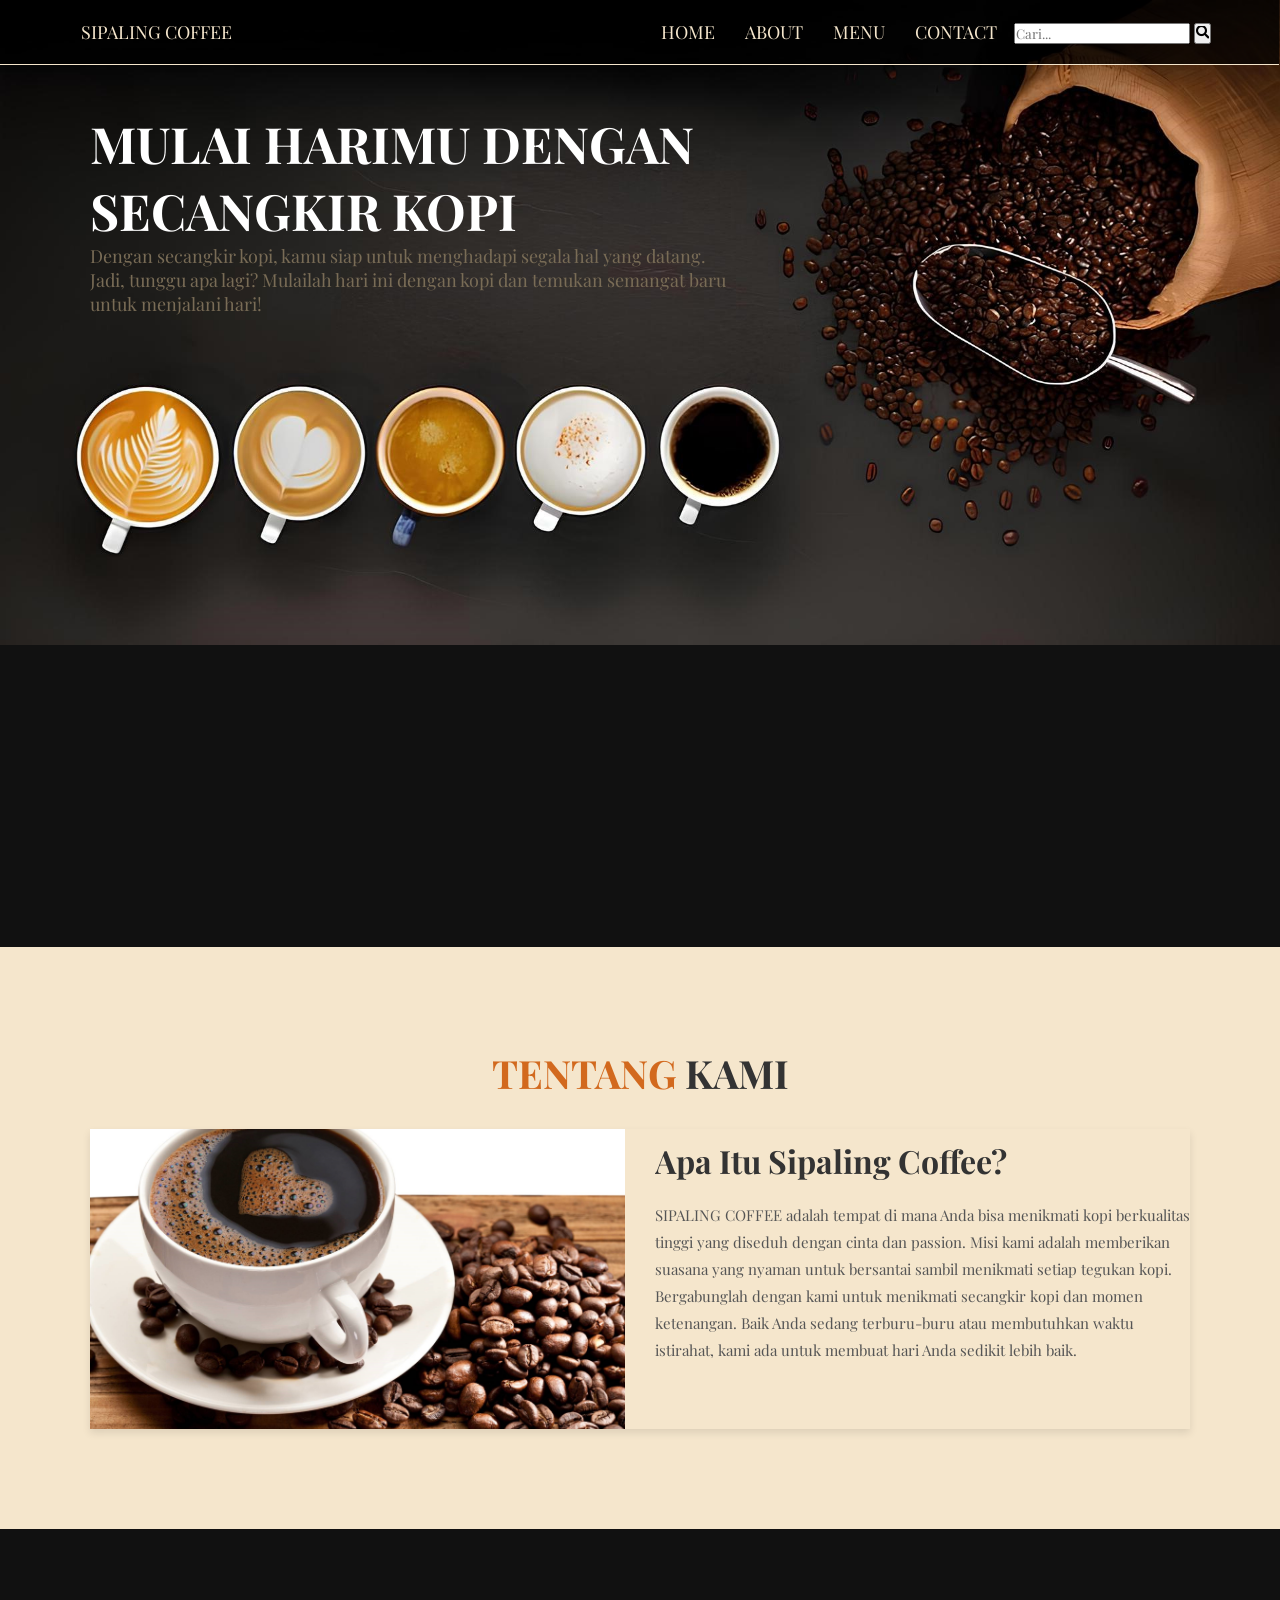
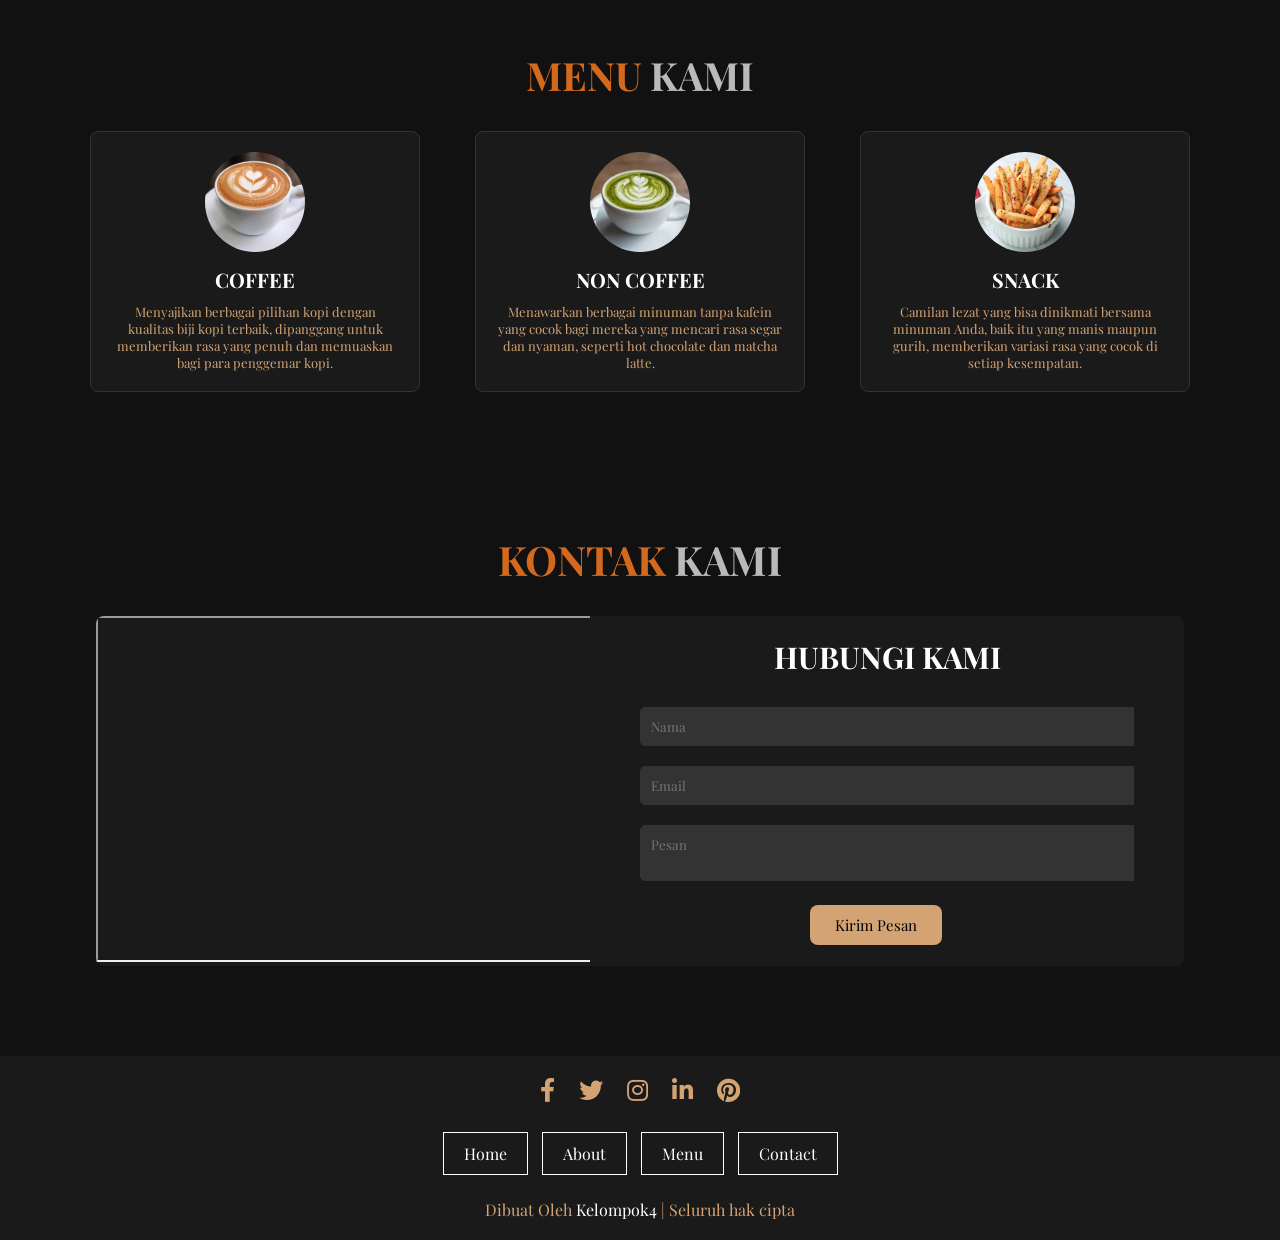
==== index.html @ 1930bd71 "feat: initial commit - Sipaling Coffee with Vercel config and TiDB Cloud support" ====
<!DOCTYPE html>
<html lang="id">
<head>
  <meta charset="utf-8" />
  <meta http-equiv="X-UA-Compatible" content="IE=edge" />
  <title>Sipaling Coffee</title>
  <meta name="viewport" content="width=device-width, initial-scale=1" />
  <link rel="stylesheet" type="text/css" href="style.css" />
  <link href="https://cdnjs.cloudflare.com/ajax/libs/font-awesome/5.15.3/css/all.min.css" rel="stylesheet" />
  <link href="https://fonts.googleapis.com/css2?family=Playfair+Display:wght@700&amp;display=swap" rel="stylesheet" />
</head>
<body>

  <!-- Navbar -->
  <div class="navbar">
    <a>SIPALING COFFEE</a>
    <div>
      <a href="#home">HOME</a>
      <a href="#about">ABOUT</a>
      <a href="#menu">MENU</a>
      <a href="#contact">CONTACT</a>
      <input type="text" id="searchInput" placeholder="Cari..." name="query" />
      <button class="submit" onclick="toggleSearch()">
        <i class="fas fa-search"></i>
      </button>
    </div>
  </div>
  

  <!-- Halaman Utama -->
  <section id="home">
    <div class="home-content">
      <img src="img/bakground (3).jpg" alt="coffee background" width="1920" height="1080" />
      <h1>MULAI HARIMU DENGAN <br /> SECANGKIR KOPI</h1>
      <p>
        Dengan secangkir kopi, kamu siap untuk menghadapi segala hal yang datang. Jadi, tunggu apa lagi? Mulailah hari ini dengan kopi dan temukan semangat baru untuk menjalani hari!
      </p>
    </div>
  </section>

  <!-- Halaman About -->
  <section id="about">
    <div class="about">
      <div class="about-title">
        <h2><span>TENTANG</span>KAMI</h2>
      </div>
      <div class="about-container">
        <div class="about-image">
          <img src="img/about-img.jpeg" alt="Coffee Image" />
        </div>
        <div class="about-content">
          <h2>Apa Itu Sipaling Coffee?</h2>
          <p>
            SIPALING COFFEE adalah tempat di mana Anda bisa menikmati kopi berkualitas tinggi yang diseduh dengan cinta dan passion. Misi kami adalah memberikan suasana yang nyaman untuk bersantai sambil menikmati setiap tegukan kopi.
          </p>
          <p>
            Bergabunglah dengan kami untuk menikmati secangkir kopi dan momen ketenangan. Baik Anda sedang terburu-buru atau membutuhkan waktu istirahat, kami ada untuk membuat hari Anda sedikit lebih baik.
          </p>
        </div>
      </div>
    </div>
  </section>

  <!-- Halaman Menu -->
  <section id="menu">
    <div class="menu-content">
      <div class="menu-title">
        <h2><span>MENU</span>KAMI</h2>
      </div>
      <div class="menu-grid" id="menuGrid">
        <a href="coffee.html" class="menu-item">
          <img src="img/coffee.jpeg" alt="gambar jenis Coffee" width="100" height="100" />
          <h3>COFFEE</h3>
          <p>
            Menyajikan berbagai pilihan kopi dengan kualitas biji kopi terbaik, dipanggang untuk memberikan rasa yang penuh dan memuaskan bagi para penggemar kopi.
          </p>
        </a>
        <a href="non-coffee.html" class="menu-item">
          <img src="img/non-coffee.jpeg" alt="gambar jenis Non Coffee" width="100" height="100" />
          <h3>NON COFFEE</h3>
          <p>
            Menawarkan berbagai minuman tanpa kafein yang cocok bagi mereka yang mencari rasa segar dan nyaman, seperti hot chocolate dan matcha latte.
          </p>
        </a>
        <a href="snack.html" class="menu-item">
          <img src="img/snack.jpg" alt="gambar jenis Snack" width="100" height="100" />
          <h3>SNACK</h3>
          <p>
            Camilan lezat yang bisa dinikmati bersama minuman Anda, baik itu yang manis maupun gurih, memberikan variasi rasa yang cocok di setiap kesempatan.
          </p>
        </a>
      </div>
    </div>
  </section>

  <!-- Halaman Contact -->
  <section id="contact">
    <div class="contact-content">
      <div class="contact-title">
        <h2><span>KONTAK</span>KAMI</h2>
      </div>
      <div class="content">
        <div class="map-form">
          <div class="map">
            <iframe src="https://www.google.com/maps/embed?pb=!1m18!1m12!1m3!1d3966.1101556094786!2d106.96784407324887!3d-6.2492129937392!2m3!1f0!2f0!3f0!3m2!1i1024!2i768!4f13.1!3m3!1m2!1s0x2e698c5204032a97%3A0x7dd864ce65061cd8!2sUniversitas%20Gunadarma%20Kampus%20J1!5e0!3m2!1sid!2sid!4v1735232316617!5m2!1sid!2sid" width="600" height="342"></iframe>
          </div>
          <div class="form">
            <h2>HUBUNGI KAMI</h2>
            <form id="contactForm">
              <input type="text" name="nama" placeholder="Nama" required />
              <input type="email" name="email" placeholder="Email" required />
              <textarea name="pesan" id="pesan" placeholder="Pesan" required></textarea>
              <button type="submit">Kirim Pesan</button>
            </form>
          </div>
        </div>
      </div>
    </div>
  </section>


  <!-- Halaman Footer -->
  <section id="footer">
    <div class="footer-content">
      <div class="social-icons">
        <a href="https://www.facebook.com/"><i class="fab fa-facebook-f"></i></a>
        <a href="https://x.com/"><i class="fab fa-twitter"></i></a>
        <a href="https://www.instagram.com/"><i class="fab fa-instagram"></i></a>
        <a href="https://www.linkedin.com/"><i class="fab fa-linkedin-in"></i></a>
        <a href="https://id.pinterest.com/"><i class="fab fa-pinterest"></i></a>
      </div>
      <div class="nav-links">
        <a href="#home">Home</a>
        <a href="#about">About</a>
        <a href="#menu">Menu</a>
        <a href="#contact">Contact</a>
      </div>
      <div class="credits">
        Dibuat Oleh <span>Kelompok4</span> | Seluruh hak cipta
      </div>
    </div>
  </section>

  <script src="main.js"></script>
</body>
</html>
---- style.css ----
/* General Reset */
*, html, body {
  padding: 0;
  margin: 0;
  font-family: 'Playfair Display', serif;
  overflow-x: hidden;
  scroll-behavior: smooth;   
}

body {
  background-color: #111;
}

/* Navbar */
.navbar {
  width: 94%;
  display: flex;
  justify-content: space-between;
  padding: 20px 38px;
  background-color: rgba(0, 0, 0, 0.7);
  border-bottom: 1px solid #f5e6cc;
  position: fixed;
  cursor: pointer;
}
.navbar a {
  text-decoration: none;
  color: #f5e6cc;
  padding: 0 13px;
  font-size: 18px;
}
.navbar a:first-child {
  margin-left: 30px;
}

.navbar button {
  margin-right: 30px;
}
.navbar a:hover {
  color: #d4b483;
  transition: 0.3s;
}

/* Halaman Home */
.home-content {
  padding: 110px 0 0 90px;
  height: 93vh;
  width: 50%;
}
.home-content img {
  width: 100%;
  height: auto;
  position: absolute;
  top: 0;
  left: 0;
  z-index: -1;
}
.home-content h1 {
  font-size: 50px;
  color: #fff;
}
.home-content p {
  color: #796c56;
  font-size: 18px;
}

/* Halaman About */
.about {
  padding: 100px 90px;
  background-color: #f5e6cc;
}
.about-title {
  color: #333;
  font-size: 26px;
  display: flex;
  justify-content: center;
  margin-bottom: 30px;
}
.about-title h2 span {
  color: #d2691e;
  margin-right: 8px;
}
.about-container {
  display: flex;
  height: 300px;
  background-color: #f5e6cc;
  box-shadow: 0 4px 8px 0 rgba(0, 0, 0, 0.1);
}
.about-image {
  flex: 1;
  background-color: #ddd;
  display: flex;
}
.about-image img {
  width: 100%;
  object-fit: cover;
}
.about-content {
  flex: 1;
  padding: 10px 0 0 30px;
}
.about-content h2 {
  font-size: 32px;
  color: #333;
  margin-bottom: 20px;
}
.about-content p {
  color: #555;
  font-size: 15px;
  line-height: 27px;
}

/* Halaman Menu */
.menu-content {
  padding: 120px 90px 0 90PX;
}
.menu-title {
  font-size: 26px;
  color: #bababa;
  display: flex;
  justify-content: center;
  margin-bottom: 30px;
}
.menu-title h2 span {
  color: #d2691e;
  margin-right: 8px;
}
.menu-grid {
  display: flex;
  flex-wrap: wrap;
  justify-content: space-between;
}
.menu-item {
  width: 30%;
  padding: 20px;
  text-align: center;
  margin-bottom: 50px;
  box-sizing: border-box;
  background-color: #1a1a1a;
  border: 1px solid #333;
  border-radius: 8px;
  cursor: pointer;
}
.menu-item:hover {
  background-color: #555;
  transition: 0.5s;
}
.menu-grid a {
  text-decoration: none;
  color: white;
}
.menu-item img {
  border-radius: 50%;
}
.menu-item h3 {
  font-size: 20px;
  margin: 10px 0;
  color: #fff;
}
.menu-item p {
  font-size: 13px;
  color: #d4a373;
}

/* Halaman Contact */
.contact-content {
  padding: 90px 0;
  display: flex;
  flex-direction: column;
  align-items: center;
}
.contact-title {
  display: flex;
  justify-content: center;
  font-size: 27px;
  color: #bababa;
  margin-bottom: 30px;
}
.contact-title h2 span {
  color: #d2691e;
  margin-right: 8px;
}
.content {
  width: 85%;
}
.map-form {
  display: flex;
  border-radius: 8px;
  background-color: #1a1a1a;
}
.map {
  flex: 1;
}
.form {
  flex: 1;
  padding: 0 50px;
  display: flex;
  flex-direction: column;
  justify-content: center;
}
.form h2 {
  margin-bottom: 30px;
  font-size: 30px;
  text-align: center;
  color: #fff;
}
.form input, .form textarea {
  width: 100%;
  padding: 10px;
  margin-bottom: 20px;
  border: 1px solid #333;
  border-radius: 5px;
  background-color: #333;
  color: #fff;
}

.form button {
  padding: 10px 25px;
  margin: 0 170px;
  border: none;
  border-radius: 8px;
  background-color: #d4a373;
  color: #000;
  font-size: 15px;
  cursor: pointer;
}
.form button:hover {
  background-color: #b5835a;
}

/* Halaman Footer */
.footer-content {
  text-align: center;
  padding: 20px;
  background-color: #1a1a1a;
}
.footer-content .social-icons {
  margin-bottom: 20px;
}
.footer-content .social-icons a {
  display: inline-block;
  margin: 0 10px;
  color: #d4a373;
  font-size: 24px;
}
.footer-content .nav-links {
  margin-bottom: 20px;
}
.footer-content .nav-links a {
  display: inline-block;
  margin: 0 5px;
  padding: 10px 20px;
  color: #fff;
  border: 1px solid #fff;
  text-decoration: none;
}
.footer-content .nav-links a:hover {
  transition: 0.3s;
  background-color: #b5835a;
}
.footer-content .credits {
color: #d4a373;
}
.footer-content .credits span {
  color: #fff;
}
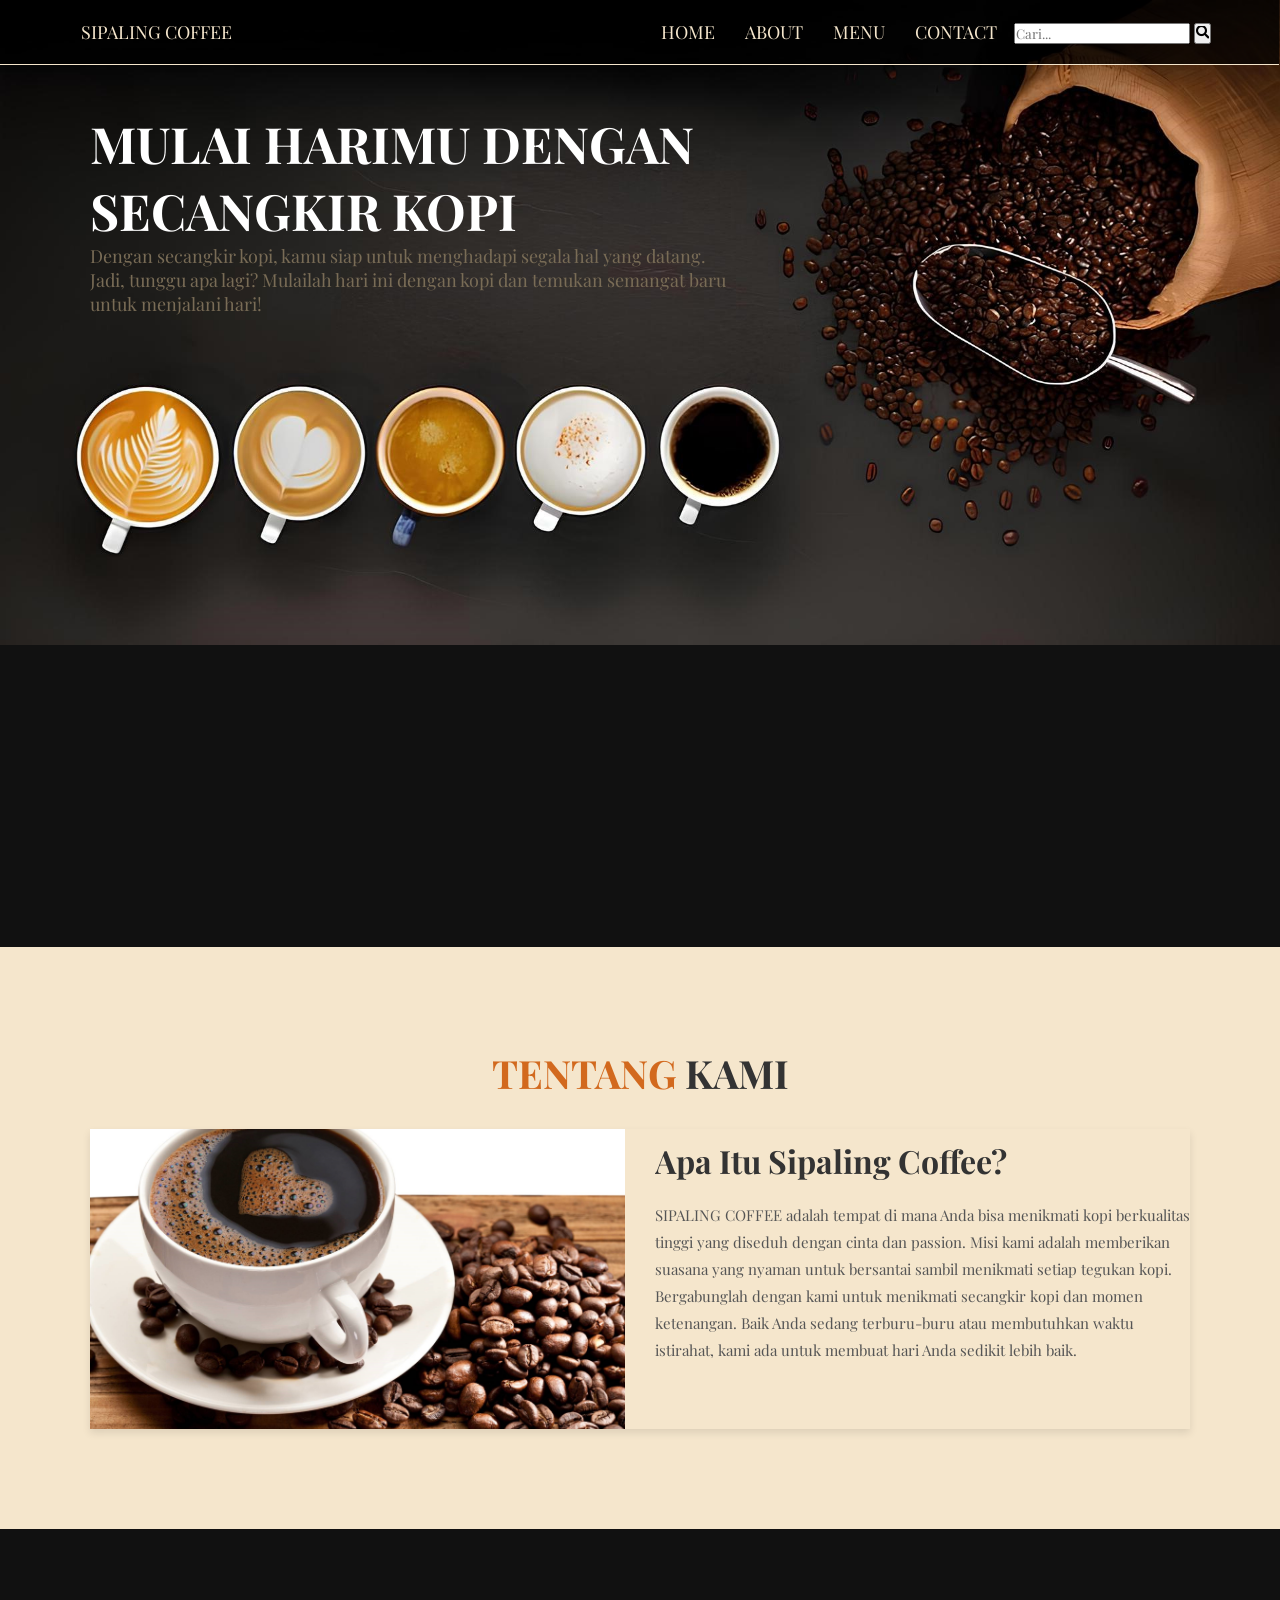
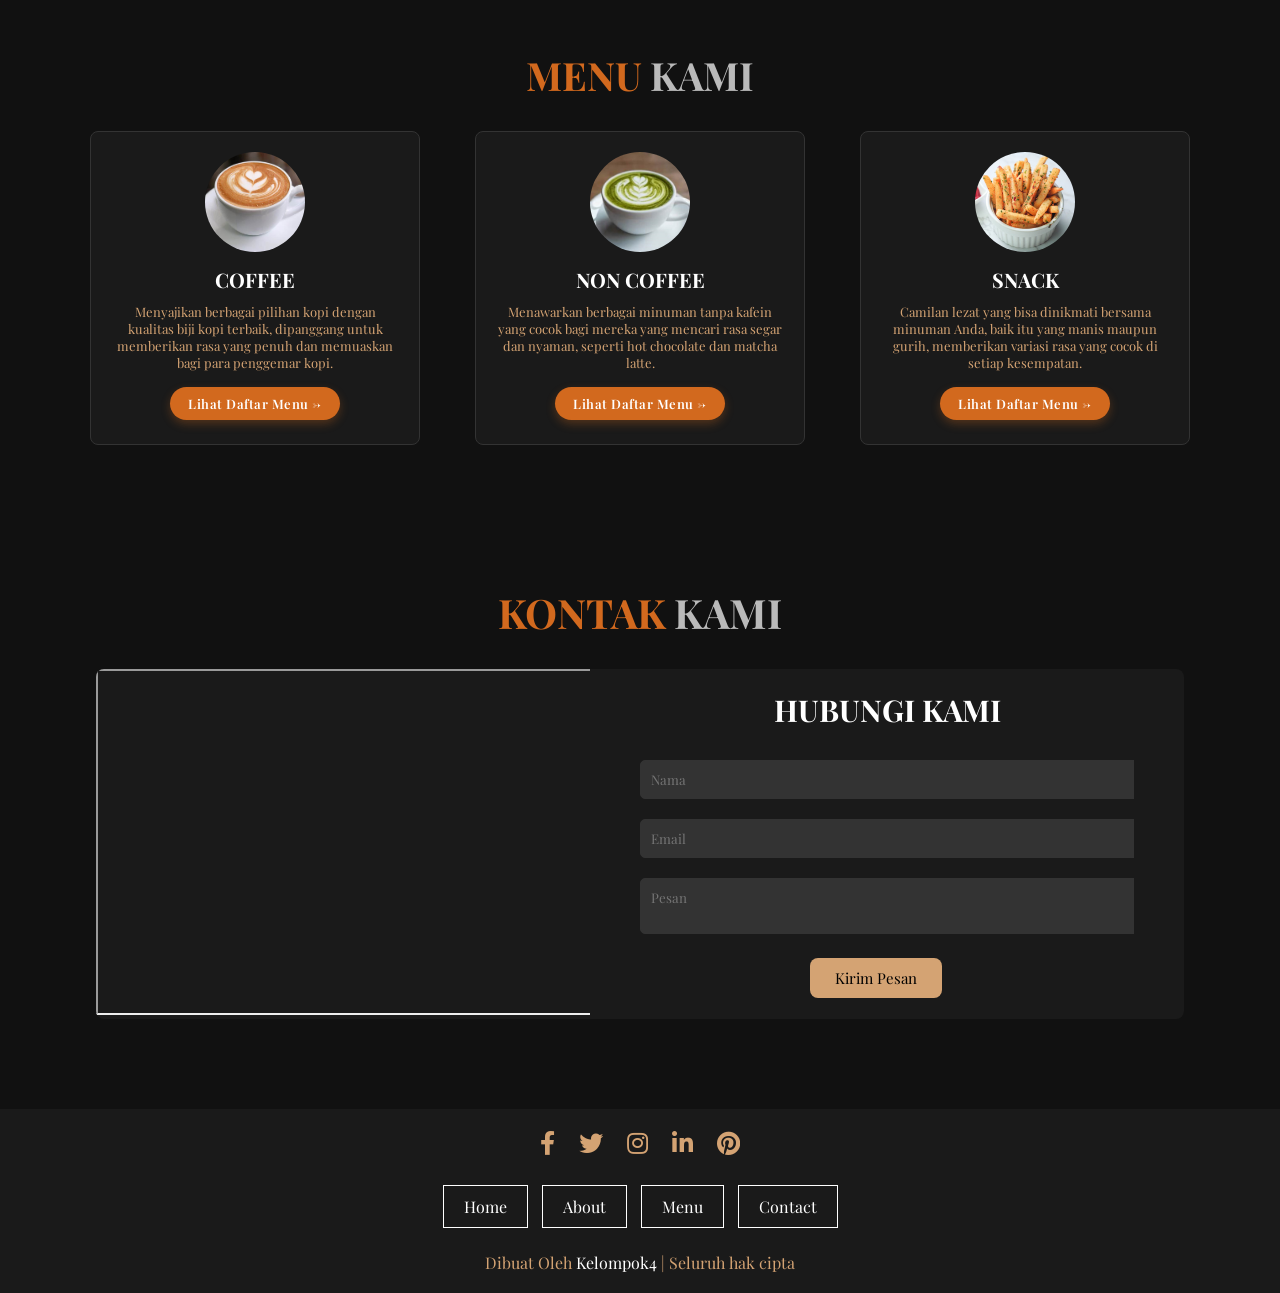
==== commit 1027ade1: "feat: tambahkan tombol aksi 'Lihat Daftar Menu ->' di setiap card menu kami" ====
--- a/index.html
+++ b/index.html
@@ -24,8 +24,20 @@
         <i class="fas fa-search"></i>
       </button>
     </div>
+    <!-- Hamburger Button (mobile only) -->
+    <button class="hamburger" onclick="toggleMobileMenu()" aria-label="Menu">
+      <span></span><span></span><span></span>
+    </button>
   </div>
-  
+
+  <!-- Mobile Overlay Menu -->
+  <div class="mobile-menu" id="mobileMenu">
+    <button class="close-btn" onclick="toggleMobileMenu()">&times;</button>
+    <a href="#home" onclick="toggleMobileMenu()">HOME</a>
+    <a href="#about" onclick="toggleMobileMenu()">ABOUT</a>
+    <a href="#menu" onclick="toggleMobileMenu()">MENU</a>
+    <a href="#contact" onclick="toggleMobileMenu()">CONTACT</a>
+  </div>
 
   <!-- Halaman Utama -->
   <section id="home">
@@ -74,6 +86,7 @@
           <p>
             Menyajikan berbagai pilihan kopi dengan kualitas biji kopi terbaik, dipanggang untuk memberikan rasa yang penuh dan memuaskan bagi para penggemar kopi.
           </p>
+          <div class="btn-detail-menu">Lihat Daftar Menu &rarr;</div>
         </a>
         <a href="non-coffee.html" class="menu-item">
           <img src="img/non-coffee.jpeg" alt="gambar jenis Non Coffee" width="100" height="100" />
@@ -81,6 +94,7 @@
           <p>
             Menawarkan berbagai minuman tanpa kafein yang cocok bagi mereka yang mencari rasa segar dan nyaman, seperti hot chocolate dan matcha latte.
           </p>
+          <div class="btn-detail-menu">Lihat Daftar Menu &rarr;</div>
         </a>
         <a href="snack.html" class="menu-item">
           <img src="img/snack.jpg" alt="gambar jenis Snack" width="100" height="100" />
@@ -88,6 +102,7 @@
           <p>
             Camilan lezat yang bisa dinikmati bersama minuman Anda, baik itu yang manis maupun gurih, memberikan variasi rasa yang cocok di setiap kesempatan.
           </p>
+          <div class="btn-detail-menu">Lihat Daftar Menu &rarr;</div>
         </a>
       </div>
     </div>
@@ -142,5 +157,8 @@
   </section>
 
   <script src="main.js"></script>
+  <script>
+  function toggleMobileMenu(){ document.getElementById("mobileMenu").classList.toggle("open"); }
+  </script>
 </body>
-</html>+</html>
--- a/style.css
+++ b/style.css
@@ -156,6 +156,24 @@
   margin: 10px 0;
   color: #fff;
 }
+.btn-detail-menu {
+  display: inline-block;
+  margin-top: 16px;
+  padding: 8px 18px;
+  background-color: #d2691e;
+  color: #fff;
+  font-size: 13px;
+  font-weight: 600;
+  border-radius: 20px;
+  letter-spacing: 0.5px;
+  transition: all 0.25s ease;
+  box-shadow: 0 4px 10px rgba(210, 105, 30, 0.3);
+}
+.menu-item:hover .btn-detail-menu {
+  background-color: #e07a2d;
+  transform: translateY(-2px);
+  box-shadow: 0 6px 14px rgba(210, 105, 30, 0.45);
+}
 .menu-item p {
   font-size: 13px;
   color: #d4a373;
@@ -262,4 +280,122 @@
 }
 .footer-content .credits span {
   color: #fff;
-}+}
+
+
+/* ============================================================
+   RESPONSIVE & HAMBURGER MENU — Sipaling Coffee
+============================================================ */
+.hamburger {
+  display: none;
+  flex-direction: column;
+  cursor: pointer;
+  gap: 5px;
+  background: none;
+  border: none;
+  padding: 4px;
+  z-index: 1100;
+  margin-right: 10px;
+}
+.hamburger span {
+  display: block;
+  width: 25px;
+  height: 3px;
+  background-color: #f5e6cc;
+  border-radius: 3px;
+  transition: all 0.3s ease;
+}
+.mobile-menu {
+  display: none;
+  position: fixed;
+  top: 0; left: 0;
+  width: 100%; height: 100%;
+  background-color: rgba(10, 10, 10, 0.97);
+  z-index: 10050; /* Di atas segalanya */
+  flex-direction: column;
+  align-items: center;
+  justify-content: center;
+  gap: 24px;
+}
+.mobile-menu.open { display: flex; }
+.mobile-menu a {
+  color: #f5e6cc;
+  font-size: 22px;
+  text-decoration: none;
+  padding: 8px 0;
+}
+.mobile-menu a:hover { color: #d4b483; }
+.mobile-menu .close-btn {
+  position: absolute;
+  top: 60px; /* Diturunkan agar tidak bentrok dengan banner portofolio di atas */
+  right: 25px;
+  width: 44px;
+  height: 44px;
+  display: flex;
+  align-items: center;
+  justify-content: center;
+  font-size: 36px;
+  color: #f5e6cc;
+  background: rgba(255,255,255,0.08);
+  border: 1px solid rgba(245, 230, 204, 0.2);
+  border-radius: 50%;
+  cursor: pointer;
+  line-height: 1;
+  z-index: 10051;
+}
+
+/* Tablet */
+@media (max-width: 991px) {
+  .home-content { width: 70%; padding: 110px 0 0 50px; }
+  .about-container { height: auto; }
+  .menu-content { padding: 120px 40px 0 40px; }
+  .menu-item { width: 45%; }
+  .map-form { flex-direction: column; }
+  .form { padding: 20px 30px; }
+  .form button { margin: 0 80px; }
+}
+
+/* Mobile */
+@media (max-width: 767px) {
+  .navbar { padding: 15px 20px; width: calc(100% - 40px); }
+  .navbar > div { display: none; }
+  .hamburger { display: flex; }
+  .navbar a:first-child { margin-left: 0; font-size: 16px; }
+  .home-content {
+    width: 100% !important;
+    padding: 110px 20px 40px 20px !important;
+    height: auto !important;
+    min-height: 75vh !important;
+    position: relative !important;
+    overflow: hidden !important;
+    box-sizing: border-box !important;
+  }
+  .home-content img {
+    position: absolute !important;
+    top: 0 !important;
+    left: 0 !important;
+    width: 100% !important;
+    height: 100% !important;
+    object-fit: cover !important;
+    z-index: -1 !important;
+    filter: brightness(0.4) !important;
+  }
+  .home-content h1 { font-size: 28px; line-height: 1.3; }
+  .home-content p { font-size: 14px; max-width: 100%; }
+  .about { padding: 60px 20px; }
+  .about-container { flex-direction: column; height: auto; }
+  .about-image { height: 200px; }
+  .about-content { padding: 20px 15px; }
+  .about-content h2 { font-size: 24px; }
+  .menu-content { padding: 90px 15px 0 15px; }
+  .menu-grid { flex-direction: column; align-items: center; }
+  .menu-item { width: 100%; max-width: 340px; margin-bottom: 20px; }
+  .contact-content { padding: 60px 15px; }
+  .content { width: 100%; }
+  .map-form { flex-direction: column; }
+  .map iframe { height: 200px; width: 100%; }
+  .form { padding: 20px 20px; }
+  .form h2 { font-size: 22px; }
+  .form button { margin: 0 auto; display: block; width: 100%; }
+  .footer-content .nav-links a { padding: 6px 10px; font-size: 13px; margin: 4px 2px; }
+}
